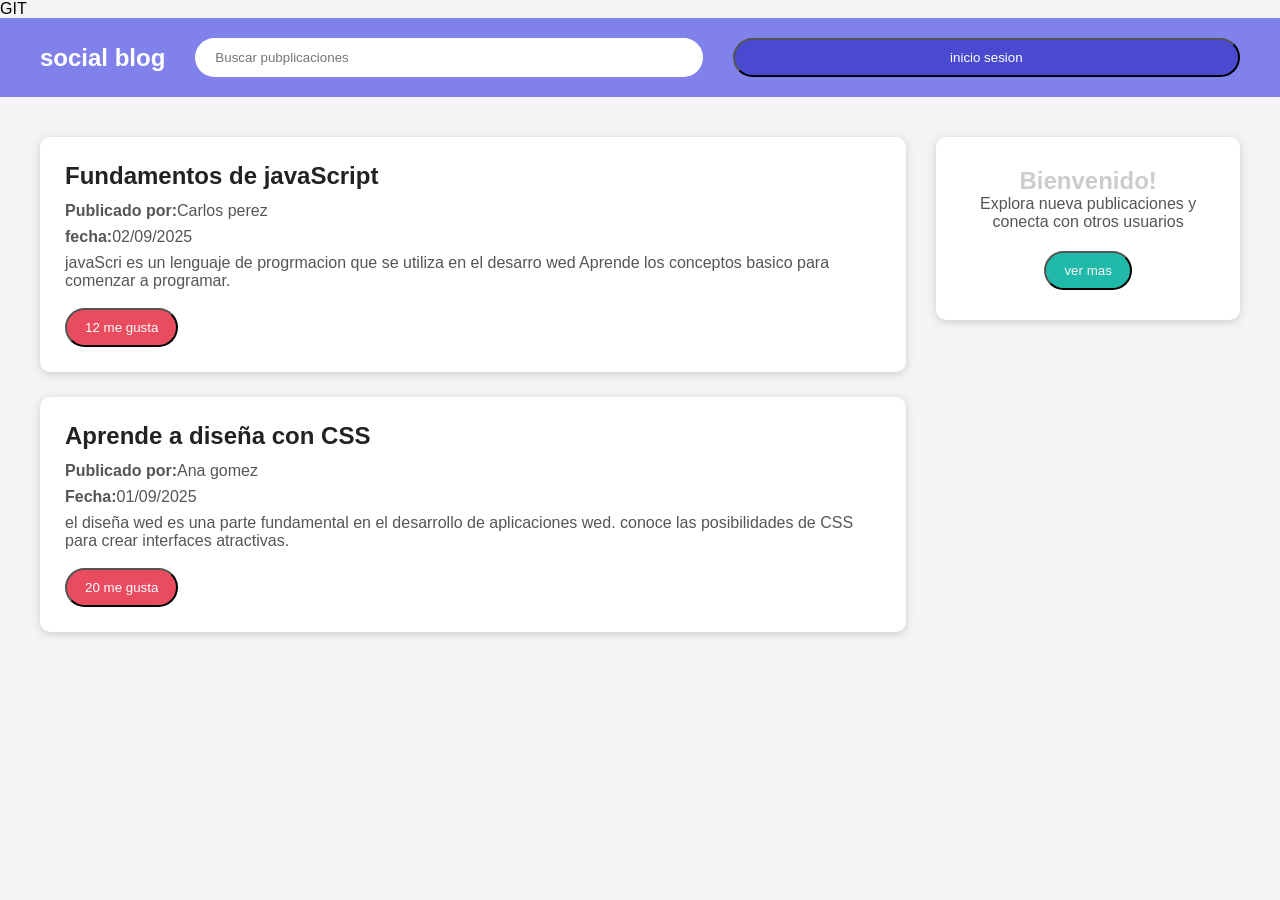
==== Sebas_gonzalez_evento-onclick/sebas_gonzalez_evento-onclick.html @ 7caf7baf "subo este proyecto a git" ====
<!DOCTYPE html>
<html lang="es">
<head>
    <meta charset="UTF-8">
    <meta name="viewport" content="width=device-width, initial-scale=1.0">
    <title>social Blog</title>
    <link rel="stylesheet" href="sebas_gonzalez_evento-onclick.css">
    <link rel="stylesheet" href="sebas_gonzalez_evento-onclick.js">GIT
</head>
<body>
    <!--cabecera-->
    <header class="cabecera">
        <h1>social blog</h1>
    
  <input type="text" placeholder="Buscar pubplicaciones">
        <button>inicio sesion</button>

    </header>
    <main>  
 
        <selection>
        <article>

            <h2>Fundamentos de javaScript</h2>

            <p><strong>Publicado por:</strong>Carlos perez</p>

        <p><strong>fecha:</strong>02/09/2025</p>

        <p>javaScri es un lenguaje de progrmacion que se utiliza en el desarro
        wed Aprende los conceptos basico para comenzar a programar.
        </p>

        <button>12 me gusta </button>
            </article>
        <article>
    <h2>Aprende a diseña con CSS</h2>
    <p><strong>Publicado por:</strong>Ana gomez</p>
    <p><strong>Fecha:</strong>01/09/2025</p>

    <p>
    el diseña wed es una parte fundamental en el desarrollo
    de aplicaciones wed.
    conoce las posibilidades de CSS para crear interfaces atractivas.
    </p>

    <button>20 me gusta</button>

        </article>
        </selection>
        <aside >
            <h2>Bienvenido!</h2>
    <p>Explora nueva publicaciones y conecta con otros usuarios
    </p>

            <button>ver mas </button>
        </aside>
    </main>




    </body>
</html>
---- Sebas_gonzalez_evento-onclick/sebas_gonzalez_evento-onclick.css ----
* {
    margin: 0;
    padding: 0;
   box-sizing: border-box;
}

body{
    font-family: Arial, Helvetica, sans-serif;
    background-color: #f4f4f4;
}

header{
    background-color: #8181ec;
    color: white;
    padding: 20px 40px;
    display: flex;
    align-items: center;
    gap: 30px;
}

header h1{
    font-size: 24px;
}

header input{
    flex: 1;
    padding: 12px 20px;
    border: none;
    border-radius: 20px;
    outline: none;
}

button{
    flex: 1;
    padding: 10px 18px;
    border-radius: 20px;
    cursor: pointer;
}

header button{
    background-color: #4a4ad0;
    color: white;
}

main{
    display: flex;
    gap: 30px;
    padding: 40px;
}

section{
    width: 50%;
}

article{
    background-color: white;
    padding: 25px;
    margin-bottom: 25px;
    border-radius: 10px;
    box-shadow: 0 2px 8px ;
    color: #ccc;
}

article  h2{
    margin-bottom: 12px;
    color: #222;
}

article p{
    margin: 8px 0;
    color: #555;
}

article button{
    background-color: #e94b5f;
    color: white;
    margin-top: 10px;
}

aside{
    width: 30%;
    height: fit-content;
    background-color: white;
    padding: 30px;
    text-align: center;
    border-radius: 10px;
    box-shadow: 0 2px 8px;
    color: #ccc;
}

aside p{
    color: #555;
    margin-bottom: 20px;
}

aside button{
    background-color: #20b9aa;
    color: rgb(252, 244, 244);
}
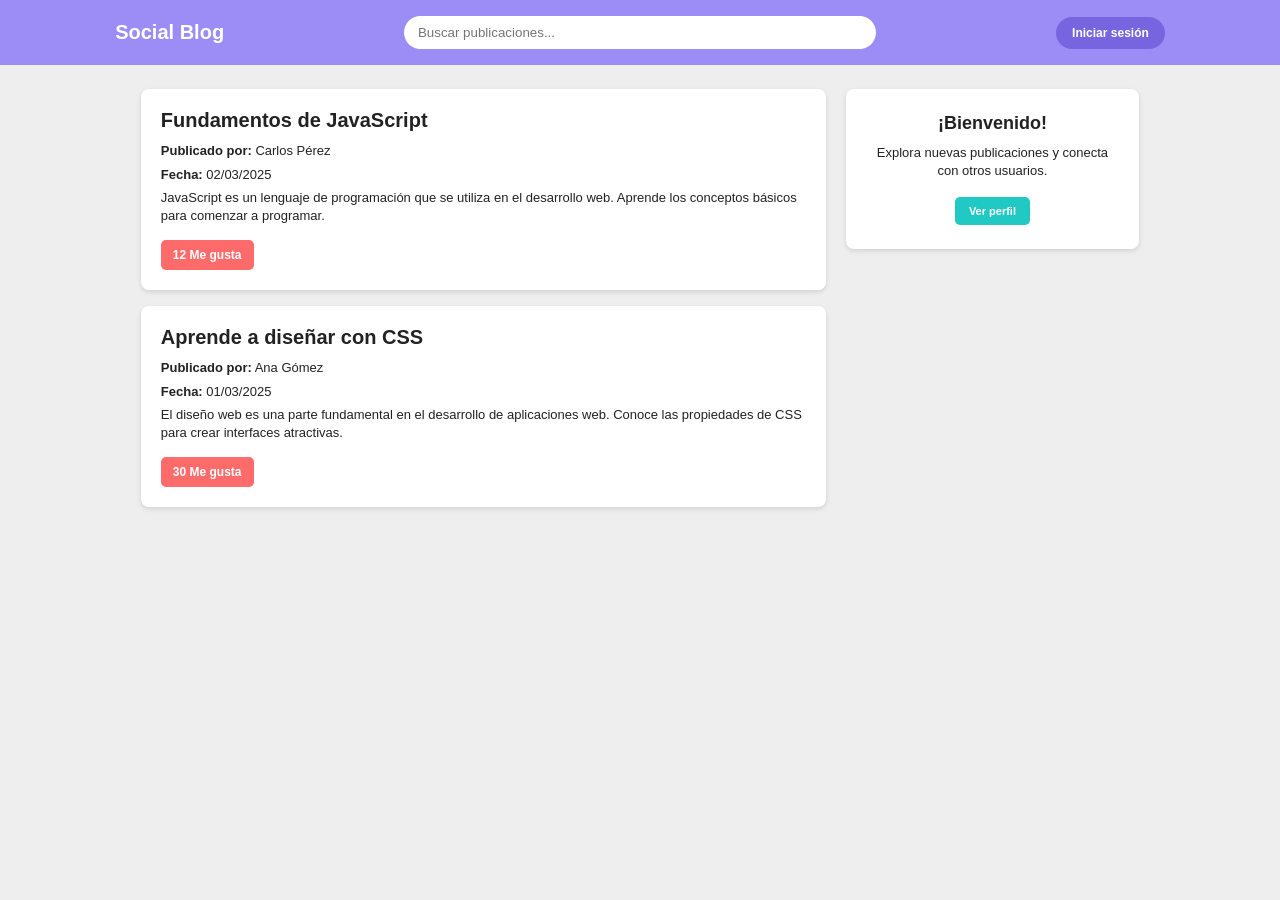
==== commit 5e5b4403: "Actualizar diseño básico de Social Blog Co-authored-by: Copilot <223556219+Copilot@users.noreply.git" ====
--- a/Sebas_gonzalez_evento-onclick/sebas_gonzalez_evento-onclick.html
+++ b/Sebas_gonzalez_evento-onclick/sebas_gonzalez_evento-onclick.html
@@ -3,63 +3,64 @@
 <head>
     <meta charset="UTF-8">
     <meta name="viewport" content="width=device-width, initial-scale=1.0">
-    <title>social Blog</title>
     <link rel="stylesheet" href="sebas_gonzalez_evento-onclick.css">
-    <link rel="stylesheet" href="sebas_gonzalez_evento-onclick.js">GIT
+    <title>Social Blog</title>
 </head>
 <body>
-    <!--cabecera-->
-    <header class="cabecera">
-        <h1>social blog</h1>
-    
-  <input type="text" placeholder="Buscar pubplicaciones">
-        <button>inicio sesion</button>
+    <nav class="navbar">
+        <div class="logo">Social Blog</div>
 
-    </header>
-    <main>  
- 
-        <selection>
-        <article>
+        <input
+            type="text"
+            id="searchInput"
+            class="buscador"
+            placeholder="Buscar publicaciones..."
+        >
 
-            <h2>Fundamentos de javaScript</h2>
+        <button id="loginBtn" class="login-btn">Iniciar sesión</button>
+    </nav>
 
-            <p><strong>Publicado por:</strong>Carlos perez</p>
+    <main class="contenedor">
+        <section class="publicaciones">
+            <article class="post" data-title="fundamentos javascript">
+                <h2>Fundamentos de JavaScript</h2>
+                <p><strong>Publicado por:</strong> Carlos Pérez</p>
+                <p><strong>Fecha:</strong> 02/03/2025</p>
+                <p>
+                    JavaScript es un lenguaje de programación que se utiliza en el desarrollo web.
+                    Aprende los conceptos básicos para comenzar a programar.
+                </p>
+                <button class="like-btn" id="likeBtn1">
+                    <span class="like-count">12</span> Me gusta
+                </button>
+            </article>
 
-        <p><strong>fecha:</strong>02/09/2025</p>
+            <article class="post" data-title="diseñar css">
+                <h2>Aprende a diseñar con CSS</h2>
+                <p><strong>Publicado por:</strong> Ana Gómez</p>
+                <p><strong>Fecha:</strong> 01/03/2025</p>
+                <p>
+                    El diseño web es una parte fundamental en el desarrollo de aplicaciones web.
+                    Conoce las propiedades de CSS para crear interfaces atractivas.
+                </p>
+                <button class="like-btn" id="likeBtn2">
+                    <span class="like-count">30</span> Me gusta
+                </button>
+            </article>
+        </section>
 
-        <p>javaScri es un lenguaje de progrmacion que se utiliza en el desarro
-        wed Aprende los conceptos basico para comenzar a programar.
-        </p>
-
-        <button>12 me gusta </button>
-            </article>
-        <article>
-    <h2>Aprende a diseña con CSS</h2>
-    <p><strong>Publicado por:</strong>Ana gomez</p>
-    <p><strong>Fecha:</strong>01/09/2025</p>
-
-    <p>
-    el diseña wed es una parte fundamental en el desarrollo
-    de aplicaciones wed.
-    conoce las posibilidades de CSS para crear interfaces atractivas.
-    </p>
-
-    <button>20 me gusta</button>
-
-        </article>
-        </selection>
-        <aside >
-            <h2>Bienvenido!</h2>
-    <p>Explora nueva publicaciones y conecta con otros usuarios
-    </p>
-
-            <button>ver mas </button>
+        <aside class="sidebar">
+            <div class="user-card">
+                <h2>¡Bienvenido!</h2>
+                <p>
+                    Explora nuevas publicaciones y conecta
+                    con otros usuarios.
+                </p>
+                <button id="profileBtn" class="profile-btn">Ver perfil</button>
+            </div>
         </aside>
     </main>
 
-
-
-
-    </body>
+    <script src="sebas_gonzalez_evento-onclick.js"></script>
+</body>
 </html>
-
--- a/Sebas_gonzalez_evento-onclick/sebas_gonzalez_evento-onclick.css
+++ b/Sebas_gonzalez_evento-onclick/sebas_gonzalez_evento-onclick.css
@@ -1,99 +1,156 @@
 * {
     margin: 0;
     padding: 0;
-   box-sizing: border-box;
+    box-sizing: border-box;
 }
 
-body{
-    font-family: Arial, Helvetica, sans-serif;
-    background-color: #f4f4f4;
+body {
+    font-family: Arial, sans-serif;
+    background-color: #eeeeee;
+    color: #222;
 }
 
-header{
-    background-color: #8181ec;
-    color: white;
-    padding: 20px 40px;
+.navbar {
+    height: 65px;
+    background-color: #9b8df5;
     display: flex;
     align-items: center;
-    gap: 30px;
+    justify-content: space-between;
+    padding: 0 9%;
 }
 
-header h1{
-    font-size: 24px;
+.logo {
+    color: white;
+    font-size: 20px;
+    font-weight: bold;
 }
 
-header input{
-    flex: 1;
-    padding: 12px 20px;
+.buscador {
+    width: 45%;
+    padding: 9px 14px;
     border: none;
     border-radius: 20px;
     outline: none;
 }
 
-button{
-    flex: 1;
-    padding: 10px 18px;
+.login-btn {
+    background-color: #7665df;
+    color: white;
+    border: none;
     border-radius: 20px;
+    padding: 9px 16px;
     cursor: pointer;
+    font-size: 12px;
+    font-weight: bold;
 }
 
-header button{
-    background-color: #4a4ad0;
-    color: white;
+.login-btn:hover {
+    background-color: #604ed0;
 }
 
-main{
+.contenedor {
+    width: 78%;
+    max-width: 1100px;
+    margin: 24px auto;
     display: flex;
-    gap: 30px;
-    padding: 40px;
+    gap: 20px;
 }
 
-section{
-    width: 50%;
+.publicaciones {
+    width: 70%;
 }
 
-article{
+.post {
     background-color: white;
-    padding: 25px;
-    margin-bottom: 25px;
-    border-radius: 10px;
-    box-shadow: 0 2px 8px ;
-    color: #ccc;
+    padding: 20px;
+    margin-bottom: 16px;
+    border-radius: 8px;
+    box-shadow: 0 2px 5px rgba(0, 0, 0, 0.12);
 }
 
-article  h2{
-    margin-bottom: 12px;
-    color: #222;
+.post h2 {
+    margin-bottom: 10px;
+    font-size: 20px;
 }
 
-article p{
-    margin: 8px 0;
-    color: #555;
+.post p {
+    margin-bottom: 6px;
+    font-size: 13px;
+    line-height: 1.35;
 }
 
-article button{
-    background-color: #e94b5f;
+.like-btn {
+    margin-top: 10px;
+    background-color: #ff6b6b;
     color: white;
-    margin-top: 10px;
+    border: none;
+    border-radius: 5px;
+    padding: 8px 12px;
+    cursor: pointer;
+    font-size: 12px;
+    font-weight: bold;
 }
 
-aside{
-    width: 30%;
-    height: fit-content;
-    background-color: white;
-    padding: 30px;
-    text-align: center;
-    border-radius: 10px;
-    box-shadow: 0 2px 8px;
-    color: #ccc;
+.like-btn:hover {
+    background-color: #ff4d4d;
 }
 
-aside p{
-    color: #555;
-    margin-bottom: 20px;
+.sidebar {
+    width: 30%;
 }
 
-aside button{
-    background-color: #20b9aa;
-    color: rgb(252, 244, 244);
-}+.user-card {
+    background-color: white;
+    padding: 24px 20px;
+    border-radius: 8px;
+    text-align: center;
+    box-shadow: 0 2px 5px rgba(0, 0, 0, 0.12);
+}
+
+.user-card h2 {
+    margin-bottom: 10px;
+    font-size: 18px;
+}
+
+.user-card p {
+    margin-bottom: 18px;
+    font-size: 13px;
+    line-height: 1.35;
+}
+
+.profile-btn {
+    background-color: #20c9c3;
+    color: white;
+    border: none;
+    border-radius: 5px;
+    padding: 8px 14px;
+    cursor: pointer;
+    font-size: 11px;
+    font-weight: bold;
+}
+
+.profile-btn:hover {
+    background-color: #13aaa5;
+}
+
+@media (max-width: 768px) {
+    .navbar {
+        height: auto;
+        padding: 12px 20px;
+        gap: 10px;
+    }
+
+    .buscador {
+        width: 40%;
+    }
+
+    .contenedor {
+        width: 90%;
+        flex-direction: column;
+    }
+
+    .publicaciones,
+    .sidebar {
+        width: 100%;
+    }
+}
